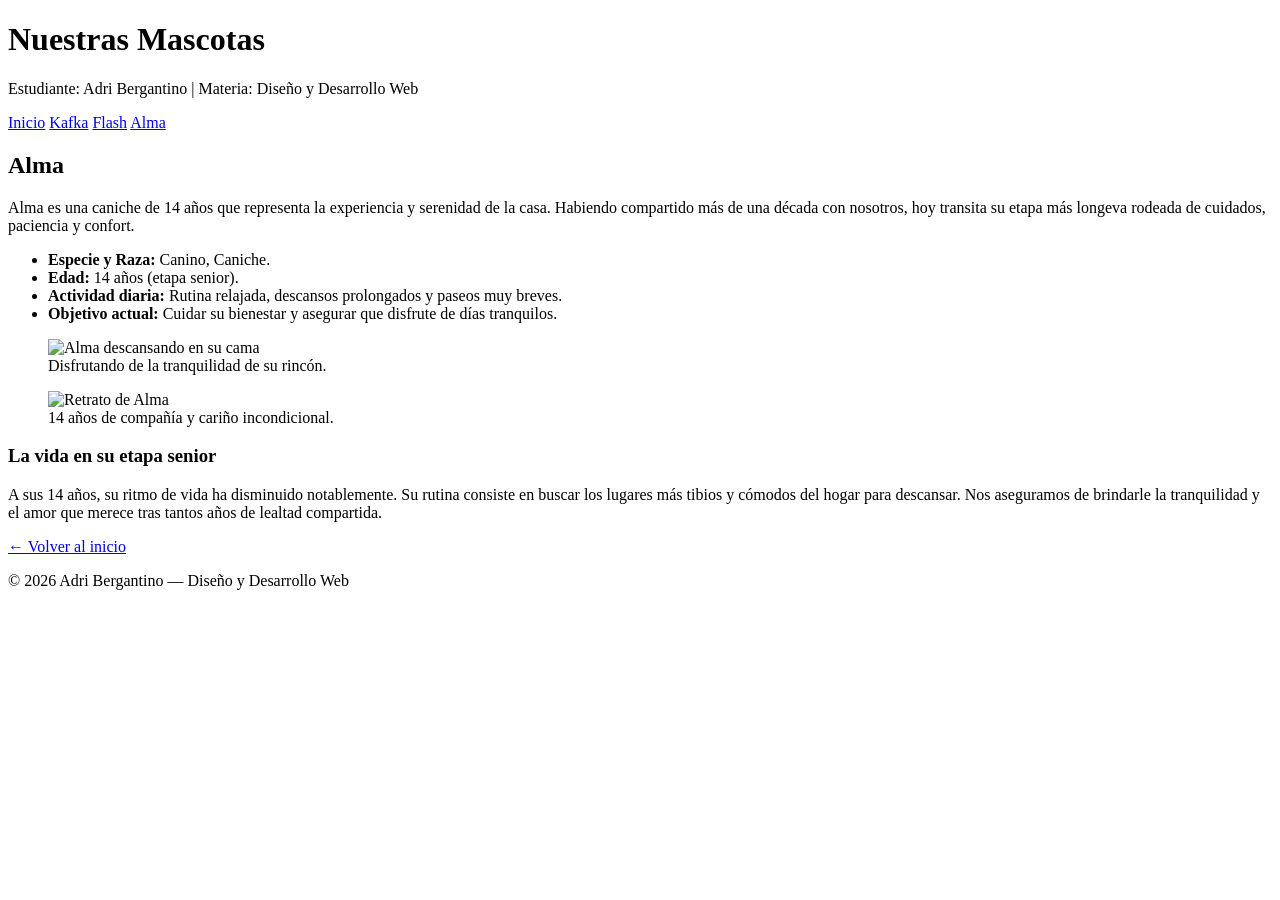
==== alma.html @ 7b6f4537 "cambios en los .html" ====
<!DOCTYPE html>
<html lang="es">
<head>
    <meta charset="UTF-8">
    <meta name="viewport" content="width=device-width, initial-scale=1.0">
    <title>Alma — Nuestras Mascotas</title>
    <link rel="stylesheet" href="css/style.css">
</head>
<body>

    <header>
        <h1>Nuestras Mascotas</h1>
        <p>Estudiante: Adri Bergantino | Materia: Diseño y Desarrollo Web</p>
        <nav>
            <a href="index.html" class="nav-link">Inicio</a>
            <a href="kafka.html" class="nav-link">Kafka</a>
            <a href="flash.html" class="nav-link">Flash</a>
            <a href="alma.html" class="nav-link activo">Alma</a>
        </nav>
    </header>

    <main>
        <article class="detalle-mascota">
            <h2>Alma</h2>
            <p>
                Alma es una caniche de 14 años que representa la experiencia y serenidad de la casa. Habiendo compartido más de una década con nosotros, hoy transita su etapa más longeva rodeada de cuidados, paciencia y confort.
            </p>

            <ul class="ficha-tecnica">
                <li><strong>Especie y Raza:</strong> Canino, Caniche.</li>
                <li><strong>Edad:</strong> 14 años (etapa senior).</li>
                <li><strong>Actividad diaria:</strong> Rutina relajada, descansos prolongados y paseos muy breves.</li>
                <li><strong>Objetivo actual:</strong> Cuidar su bienestar y asegurar que disfrute de días tranquilos.</li>
            </ul>

            <div class="galeria-fotos">
                <figure>
                    <img src="img/alma-1.jpg" alt="Alma descansando en su cama">
                    <figcaption>Disfrutando de la tranquilidad de su rincón.</figcaption>
                </figure>
                <figure>
                    <img src="img/alma-2.jpg" alt="Retrato de Alma">
                    <figcaption>14 años de compañía y cariño incondicional.</figcaption>
                </figure>
            </div>

            <h3>La vida en su etapa senior</h3>
            <p>
                A sus 14 años, su ritmo de vida ha disminuido notablemente. Su rutina consiste en buscar los lugares más tibios y cómodos del hogar para descansar. Nos aseguramos de brindarle la tranquilidad y el amor que merece tras tantos años de lealtad compartida.
            </p>

            <a href="index.html" class="btn btn-volver">&larr; Volver al inicio</a>
        </article>
    </main>

    <footer>
        <p>&copy; 2026 Adri Bergantino — Diseño y Desarrollo Web</p>
    </footer>

</body>
</html>
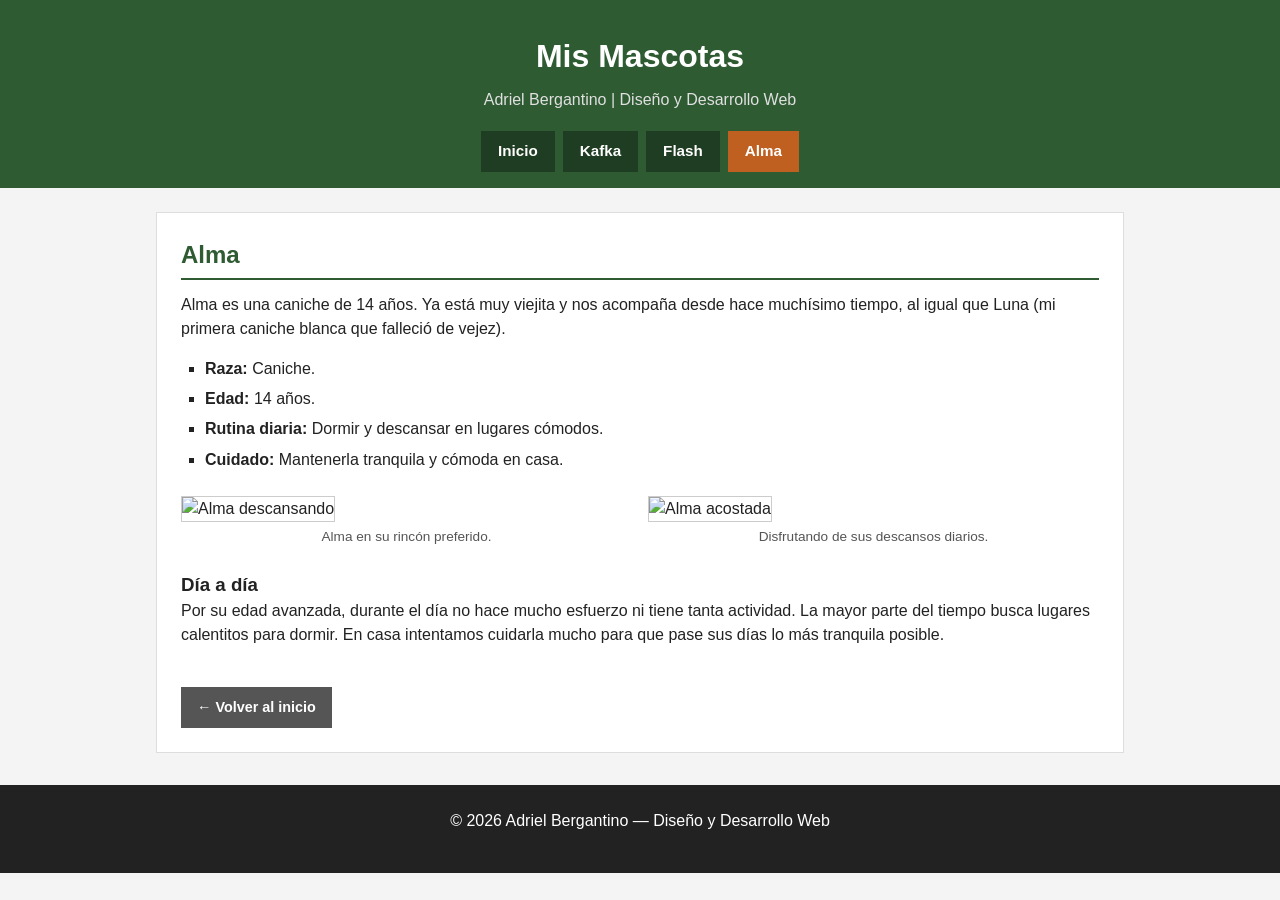
==== commit f111fb18: "Cambios en la redaccion y css" ====
--- a/alma.html
+++ b/alma.html
@@ -3,14 +3,14 @@
 <head>
     <meta charset="UTF-8">
     <meta name="viewport" content="width=device-width, initial-scale=1.0">
-    <title>Alma — Nuestras Mascotas</title>
-    <link rel="stylesheet" href="css/style.css">
+    <title>Alma — Mis Mascotas</title>
+    <link rel="stylesheet" href="css/style.css?v=2">
 </head>
 <body>
 
     <header>
-        <h1>Nuestras Mascotas</h1>
-        <p>Estudiante: Adri Bergantino | Materia: Diseño y Desarrollo Web</p>
+        <h1>Mis Mascotas</h1>
+        <p>Adriel Bergantino | Diseño y Desarrollo Web</p>
         <nav>
             <a href="index.html" class="nav-link">Inicio</a>
             <a href="kafka.html" class="nav-link">Kafka</a>
@@ -20,33 +20,33 @@
     </header>
 
     <main>
-        <article class="detalle-mascota">
+        <article class="detalle-box">
             <h2>Alma</h2>
             <p>
-                Alma es una caniche de 14 años que representa la experiencia y serenidad de la casa. Habiendo compartido más de una década con nosotros, hoy transita su etapa más longeva rodeada de cuidados, paciencia y confort.
+                Alma es una caniche de 14 años. Ya está muy viejita y nos acompaña desde hace muchísimo tiempo, al igual que Luna (mi primera caniche blanca que falleció de vejez).
             </p>
 
-            <ul class="ficha-tecnica">
-                <li><strong>Especie y Raza:</strong> Canino, Caniche.</li>
-                <li><strong>Edad:</strong> 14 años (etapa senior).</li>
-                <li><strong>Actividad diaria:</strong> Rutina relajada, descansos prolongados y paseos muy breves.</li>
-                <li><strong>Objetivo actual:</strong> Cuidar su bienestar y asegurar que disfrute de días tranquilos.</li>
+            <ul class="datos-lista">
+                <li><strong>Raza:</strong> Caniche.</li>
+                <li><strong>Edad:</strong> 14 años.</li>
+                <li><strong>Rutina diaria:</strong> Dormir y descansar en lugares cómodos.</li>
+                <li><strong>Cuidado:</strong> Mantenerla tranquila y cómoda en casa.</li>
             </ul>
 
-            <div class="galeria-fotos">
+            <div class="fotos-grid">
                 <figure>
-                    <img src="img/alma-1.jpg" alt="Alma descansando en su cama">
-                    <figcaption>Disfrutando de la tranquilidad de su rincón.</figcaption>
+                    <img src="img/alma-1.jpg" alt="Alma descansando">
+                    <figcaption>Alma en su rincón preferido.</figcaption>
                 </figure>
                 <figure>
-                    <img src="img/alma-2.jpg" alt="Retrato de Alma">
-                    <figcaption>14 años de compañía y cariño incondicional.</figcaption>
+                    <img src="img/alma-2.jpg" alt="Alma acostada">
+                    <figcaption>Disfrutando de sus descansos diarios.</figcaption>
                 </figure>
             </div>
 
-            <h3>La vida en su etapa senior</h3>
+            <h3>Día a día</h3>
             <p>
-                A sus 14 años, su ritmo de vida ha disminuido notablemente. Su rutina consiste en buscar los lugares más tibios y cómodos del hogar para descansar. Nos aseguramos de brindarle la tranquilidad y el amor que merece tras tantos años de lealtad compartida.
+                Por su edad avanzada, durante el día no hace mucho esfuerzo ni tiene tanta actividad. La mayor parte del tiempo busca lugares calentitos para dormir. En casa intentamos cuidarla mucho para que pase sus días lo más tranquila posible.
             </p>
 
             <a href="index.html" class="btn btn-volver">&larr; Volver al inicio</a>
@@ -54,7 +54,7 @@
     </main>
 
     <footer>
-        <p>&copy; 2026 Adri Bergantino — Diseño y Desarrollo Web</p>
+        <p>&copy; 2026 Adriel Bergantino — Diseño y Desarrollo Web</p>
     </footer>
 
 </body>
--- a/css/style.css
+++ b/css/style.css
@@ -0,0 +1,237 @@
+* {
+    margin: 0;
+    padding: 0;
+    box-sizing: border-box;
+}
+
+body {
+    font-family: Arial, Helvetica, sans-serif;
+    line-height: 1.5;
+    color: #222222;
+    background-color: #f4f4f4;
+}
+
+header {
+    background-color: #2e5b32;
+    color: #ffffff;
+    padding: 2rem 1rem 1rem;
+    text-align: center;
+}
+
+header h1 {
+    font-size: 2rem;
+    margin-bottom: 0.5rem;
+}
+
+header p {
+    font-size: 1rem;
+    color: #e0e0e0;
+    margin-bottom: 1.2rem;
+}
+
+nav {
+    display: flex;
+    justify-content: center;
+    gap: 0.5rem;
+    flex-wrap: wrap;
+}
+
+.nav-link {
+    background-color: #1f3d22;
+    color: #ffffff;
+    text-decoration: none;
+    padding: 0.5rem 1rem;
+    border-radius: 0;
+    font-size: 0.95rem;
+    font-weight: bold;
+    border: 1px solid #1f3d22;
+}
+
+.nav-link:hover {
+    background-color: #c06020;
+    border-color: #c06020;
+}
+
+.nav-link.activo {
+    background-color: #c06020;
+    border-color: #c06020;
+}
+
+main {
+    max-width: 1000px;
+    margin: 1.5rem auto;
+    padding: 0 1rem;
+}
+
+section {
+    margin-bottom: 2rem;
+}
+
+h2 {
+    font-size: 1.5rem;
+    color: #2e5b32;
+    margin-bottom: 0.8rem;
+    border-bottom: 2px solid #2e5b32;
+    padding-bottom: 0.3rem;
+}
+
+p {
+    margin-bottom: 1rem;
+    font-size: 1rem;
+}
+
+.imagen-principal {
+    text-align: center;
+    margin: 1rem 0;
+}
+
+.imagen-principal img {
+    max-width: 100%;
+    height: auto;
+    border: 1px solid #cccccc;
+}
+
+.imagen-principal figcaption {
+    font-size: 0.85rem;
+    color: #555555;
+    margin-top: 0.4rem;
+}
+
+.galeria-tarjetas {
+    display: flex;
+    flex-wrap: wrap;
+    gap: 1rem;
+    justify-content: space-between;
+}
+
+.tarjeta {
+    background-color: #ffffff;
+    border: 1px solid #dddddd;
+    flex: 1 1 280px;
+    display: flex;
+    flex-direction: column;
+}
+
+.tarjeta img {
+    width: 100%;
+    height: 200px;
+    object-fit: cover;
+}
+
+.tarjeta-info {
+    padding: 1rem;
+    display: flex;
+    flex-direction: column;
+    flex-grow: 1;
+}
+
+.tarjeta-info h3 {
+    font-size: 1.2rem;
+    color: #2e5b32;
+    margin-bottom: 0.3rem;
+}
+
+.tarjeta-subtitulo {
+    font-size: 0.85rem;
+    color: #666666;
+    margin-bottom: 0.8rem;
+}
+
+.tarjeta-info p {
+    font-size: 0.95rem;
+    flex-grow: 1;
+    margin-bottom: 1rem;
+}
+
+.btn {
+    display: inline-block;
+    background-color: #2e5b32;
+    color: #ffffff;
+    text-decoration: none;
+    padding: 0.6rem 1rem;
+    text-align: center;
+    font-weight: bold;
+    font-size: 0.9rem;
+    border: none;
+    border-radius: 0;
+}
+
+.btn:hover {
+    background-color: #c06020;
+}
+
+.btn-volver {
+    background-color: #555555;
+    margin-top: 1.5rem;
+}
+
+.btn-volver:hover {
+    background-color: #333333;
+}
+
+.detalle-box {
+    background-color: #ffffff;
+    padding: 1.5rem;
+    border: 1px solid #dddddd;
+}
+
+.datos-lista {
+    list-style: square;
+    margin: 1rem 0 1.5rem 1.5rem;
+}
+
+.datos-lista li {
+    margin-bottom: 0.4rem;
+}
+
+.fotos-grid {
+    display: flex;
+    flex-wrap: wrap;
+    gap: 1rem;
+    margin: 1.5rem 0;
+}
+
+.fotos-grid figure {
+    flex: 1 1 280px;
+}
+
+.fotos-grid img {
+    width: 100%;
+    height: 250px;
+    object-fit: cover;
+    border: 1px solid #cccccc;
+}
+
+.fotos-grid figcaption {
+    font-size: 0.85rem;
+    color: #555555;
+    margin-top: 0.3rem;
+    text-align: center;
+}
+
+footer {
+    background-color: #222222;
+    color: #ffffff;
+    text-align: center;
+    padding: 1.5rem 1rem;
+    margin-top: 2rem;
+    font-size: 0.9rem;
+}
+
+@media (max-width: 600px) {
+    header h1 {
+        font-size: 1.6rem;
+    }
+
+    nav {
+        flex-direction: column;
+    }
+
+    .nav-link {
+        text-align: center;
+    }
+
+    .galeria-tarjetas {
+        flex-direction: column;
+    }
+}
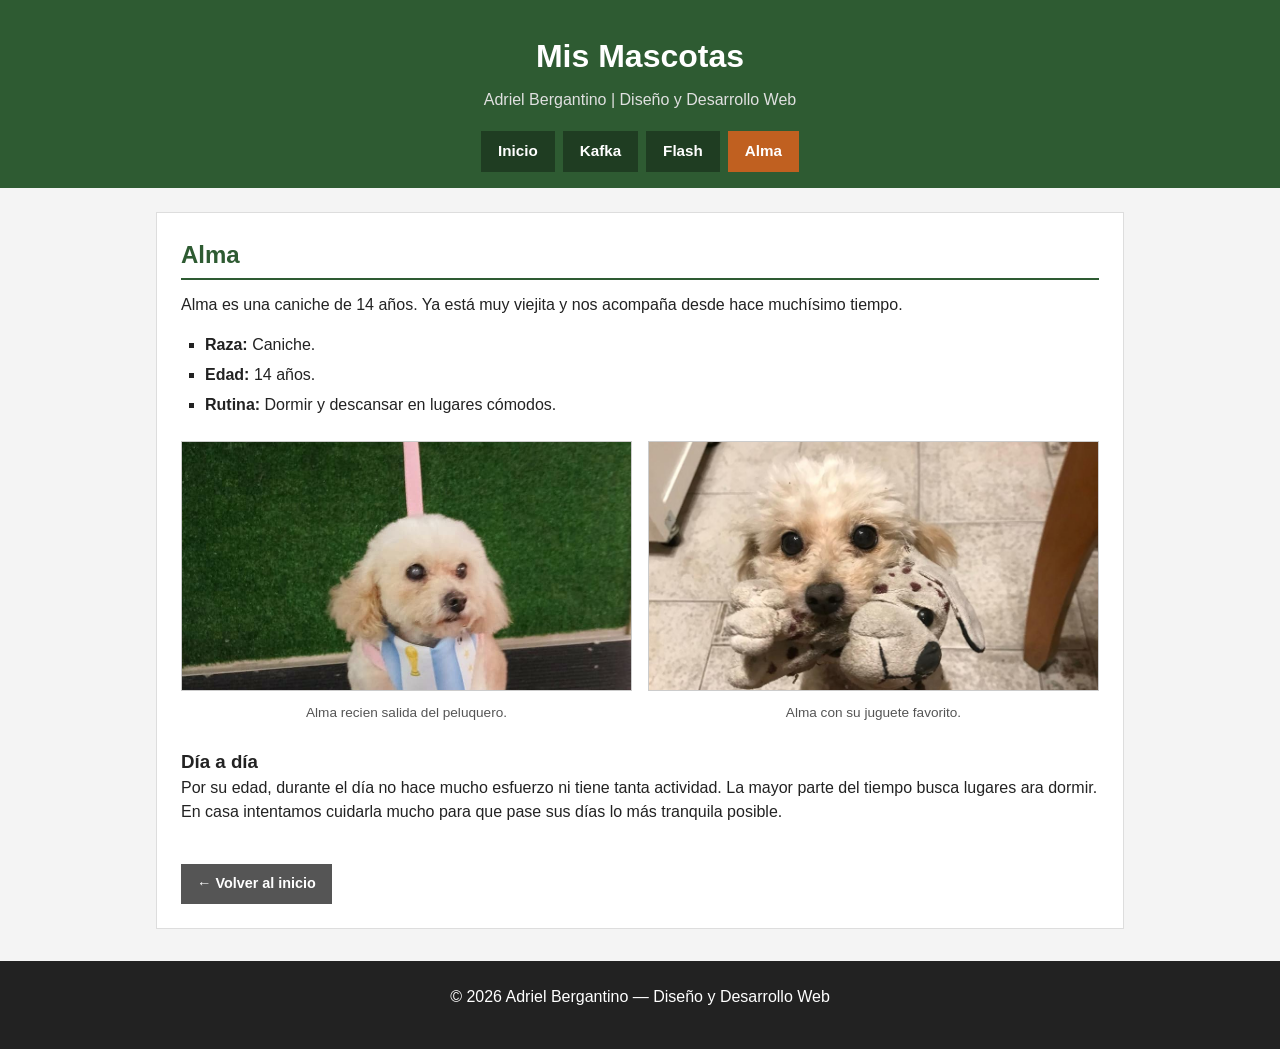
==== commit 07857f80: "modificaciones adicionales en al readaccion" ====
--- a/alma.html
+++ b/alma.html
@@ -23,30 +23,30 @@
         <article class="detalle-box">
             <h2>Alma</h2>
             <p>
-                Alma es una caniche de 14 años. Ya está muy viejita y nos acompaña desde hace muchísimo tiempo, al igual que Luna (mi primera caniche blanca que falleció de vejez).
+                Alma es una caniche de 14 años. Ya está muy viejita y nos acompaña desde hace muchísimo tiempo.
             </p>
 
             <ul class="datos-lista">
                 <li><strong>Raza:</strong> Caniche.</li>
                 <li><strong>Edad:</strong> 14 años.</li>
-                <li><strong>Rutina diaria:</strong> Dormir y descansar en lugares cómodos.</li>
-                <li><strong>Cuidado:</strong> Mantenerla tranquila y cómoda en casa.</li>
+                <li><strong>Rutina:</strong> Dormir y descansar en lugares cómodos.</li>
+        
             </ul>
 
             <div class="fotos-grid">
                 <figure>
-                    <img src="img/alma-1.jpg" alt="Alma descansando">
-                    <figcaption>Alma en su rincón preferido.</figcaption>
+                    <img src="img/alma-1.jpg" alt="Alma posando">
+                    <figcaption>Alma recien salida del peluquero.</figcaption>
                 </figure>
                 <figure>
-                    <img src="img/alma-2.jpg" alt="Alma acostada">
-                    <figcaption>Disfrutando de sus descansos diarios.</figcaption>
+                    <img src="img/alma-2.jpg" alt="Alma jugando">
+                    <figcaption>Alma con su juguete favorito.</figcaption>
                 </figure>
             </div>
 
             <h3>Día a día</h3>
             <p>
-                Por su edad avanzada, durante el día no hace mucho esfuerzo ni tiene tanta actividad. La mayor parte del tiempo busca lugares calentitos para dormir. En casa intentamos cuidarla mucho para que pase sus días lo más tranquila posible.
+                Por su edad, durante el día no hace mucho esfuerzo ni tiene tanta actividad. La mayor parte del tiempo busca lugares ara dormir. En casa intentamos cuidarla mucho para que pase sus días lo más tranquila posible.
             </p>
 
             <a href="index.html" class="btn btn-volver">&larr; Volver al inicio</a>
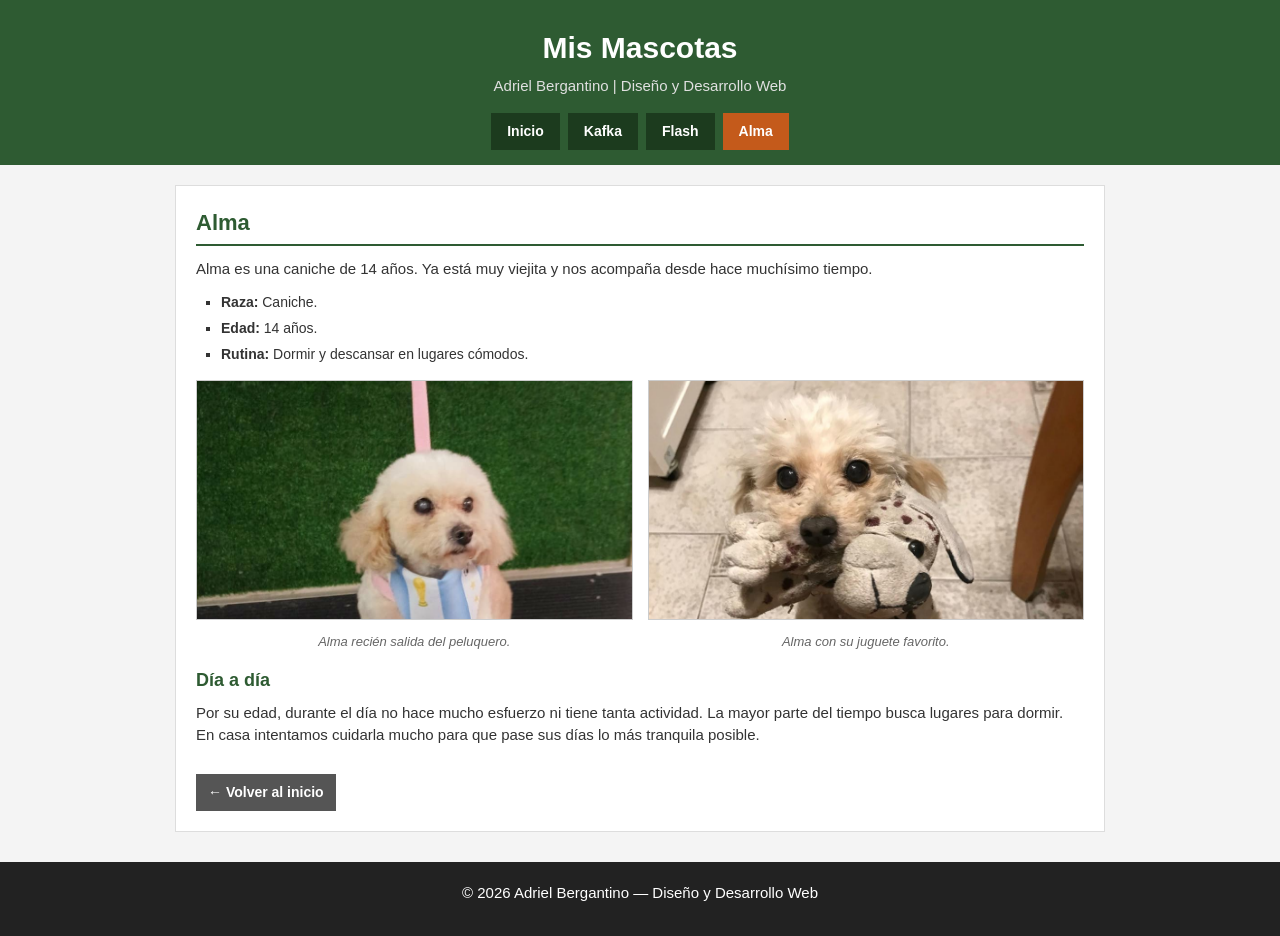
==== commit 8ef94cc6: "modificaciones" ====
--- a/alma.html
+++ b/alma.html
@@ -4,7 +4,7 @@
     <meta charset="UTF-8">
     <meta name="viewport" content="width=device-width, initial-scale=1.0">
     <title>Alma — Mis Mascotas</title>
-    <link rel="stylesheet" href="css/style.css?v=2">
+    <link rel="stylesheet" href="css/style.css">
 </head>
 <body>
 
@@ -20,7 +20,7 @@
     </header>
 
     <main>
-        <article class="detalle-box">
+        <section class="detalle-box">
             <h2>Alma</h2>
             <p>
                 Alma es una caniche de 14 años. Ya está muy viejita y nos acompaña desde hace muchísimo tiempo.
@@ -30,13 +30,12 @@
                 <li><strong>Raza:</strong> Caniche.</li>
                 <li><strong>Edad:</strong> 14 años.</li>
                 <li><strong>Rutina:</strong> Dormir y descansar en lugares cómodos.</li>
-        
             </ul>
 
             <div class="fotos-grid">
                 <figure>
                     <img src="img/alma-1.jpg" alt="Alma posando">
-                    <figcaption>Alma recien salida del peluquero.</figcaption>
+                    <figcaption>Alma recién salida del peluquero.</figcaption>
                 </figure>
                 <figure>
                     <img src="img/alma-2.jpg" alt="Alma jugando">
@@ -46,11 +45,11 @@
 
             <h3>Día a día</h3>
             <p>
-                Por su edad, durante el día no hace mucho esfuerzo ni tiene tanta actividad. La mayor parte del tiempo busca lugares ara dormir. En casa intentamos cuidarla mucho para que pase sus días lo más tranquila posible.
+                Por su edad, durante el día no hace mucho esfuerzo ni tiene tanta actividad. La mayor parte del tiempo busca lugares para dormir. En casa intentamos cuidarla mucho para que pase sus días lo más tranquila posible.
             </p>
 
             <a href="index.html" class="btn btn-volver">&larr; Volver al inicio</a>
-        </article>
+        </section>
     </main>
 
     <footer>
--- a/css/style.css
+++ b/css/style.css
@@ -6,163 +6,171 @@
 
 body {
     font-family: Arial, Helvetica, sans-serif;
+    background-color: #f4f4f4;
+    color: #333333;
     line-height: 1.5;
-    color: #222222;
-    background-color: #f4f4f4;
 }
 
 header {
     background-color: #2e5b32;
-    color: #ffffff;
-    padding: 2rem 1rem 1rem;
-    text-align: center;
+    color: white;
+    text-align: center;
+    padding: 25px 15px 15px;
 }
 
 header h1 {
-    font-size: 2rem;
-    margin-bottom: 0.5rem;
+    font-size: 30px;
+    margin-bottom: 5px;
 }
 
 header p {
-    font-size: 1rem;
+    font-size: 15px;
     color: #e0e0e0;
-    margin-bottom: 1.2rem;
+    margin-bottom: 15px;
 }
 
 nav {
     display: flex;
     justify-content: center;
-    gap: 0.5rem;
+    gap: 8px;
     flex-wrap: wrap;
 }
 
 .nav-link {
-    background-color: #1f3d22;
-    color: #ffffff;
+    background-color: #1c3b1e;
+    color: white;
     text-decoration: none;
-    padding: 0.5rem 1rem;
-    border-radius: 0;
-    font-size: 0.95rem;
+    padding: 8px 16px;
+    font-size: 14px;
     font-weight: bold;
-    border: 1px solid #1f3d22;
+    border: none;
 }
 
 .nav-link:hover {
-    background-color: #c06020;
-    border-color: #c06020;
+    background-color: #c45a1b;
 }
 
 .nav-link.activo {
-    background-color: #c06020;
-    border-color: #c06020;
+    background-color: #c45a1b;
 }
 
 main {
-    max-width: 1000px;
-    margin: 1.5rem auto;
-    padding: 0 1rem;
+    max-width: 960px;
+    margin: 20px auto;
+    padding: 0 15px;
 }
 
 section {
-    margin-bottom: 2rem;
+    background-color: white;
+    padding: 20px;
+    margin-bottom: 20px;
+    border: 1px solid #dddddd;
 }
 
 h2 {
-    font-size: 1.5rem;
     color: #2e5b32;
-    margin-bottom: 0.8rem;
+    font-size: 22px;
+    margin-bottom: 12px;
     border-bottom: 2px solid #2e5b32;
-    padding-bottom: 0.3rem;
+    padding-bottom: 5px;
+}
+
+h3 {
+    color: #2e5b32;
+    font-size: 18px;
+    margin-top: 15px;
+    margin-bottom: 8px;
 }
 
 p {
-    margin-bottom: 1rem;
-    font-size: 1rem;
+    font-size: 15px;
+    margin-bottom: 12px;
 }
 
 .imagen-principal {
     text-align: center;
-    margin: 1rem 0;
+    margin: 15px 0;
 }
 
 .imagen-principal img {
-    max-width: 100%;
-    height: auto;
+    width: 100%;
+    max-height: 420px;
+    object-fit: cover;
     border: 1px solid #cccccc;
 }
 
 .imagen-principal figcaption {
-    font-size: 0.85rem;
-    color: #555555;
-    margin-top: 0.4rem;
+    font-size: 13px;
+    color: #666666;
+    margin-top: 5px;
+    font-style: italic;
 }
 
 .galeria-tarjetas {
     display: flex;
-    flex-wrap: wrap;
-    gap: 1rem;
     justify-content: space-between;
+    gap: 15px;
+    margin-top: 15px;
 }
 
 .tarjeta {
-    background-color: #ffffff;
+    background-color: #fafafa;
     border: 1px solid #dddddd;
-    flex: 1 1 280px;
+    width: 32%;
     display: flex;
     flex-direction: column;
 }
 
 .tarjeta img {
     width: 100%;
-    height: 200px;
+    height: 180px;
     object-fit: cover;
 }
 
 .tarjeta-info {
-    padding: 1rem;
+    padding: 12px;
     display: flex;
     flex-direction: column;
     flex-grow: 1;
 }
 
 .tarjeta-info h3 {
-    font-size: 1.2rem;
-    color: #2e5b32;
-    margin-bottom: 0.3rem;
+    margin-top: 0;
+    margin-bottom: 3px;
 }
 
 .tarjeta-subtitulo {
-    font-size: 0.85rem;
-    color: #666666;
-    margin-bottom: 0.8rem;
+    font-size: 13px;
+    color: #777777;
+    margin-bottom: 10px;
+    font-weight: bold;
 }
 
 .tarjeta-info p {
-    font-size: 0.95rem;
+    font-size: 14px;
+    margin-bottom: 15px;
     flex-grow: 1;
-    margin-bottom: 1rem;
 }
 
 .btn {
     display: inline-block;
     background-color: #2e5b32;
-    color: #ffffff;
+    color: white;
     text-decoration: none;
-    padding: 0.6rem 1rem;
-    text-align: center;
+    padding: 8px 12px;
+    font-size: 14px;
     font-weight: bold;
-    font-size: 0.9rem;
+    text-align: center;
     border: none;
-    border-radius: 0;
 }
 
 .btn:hover {
-    background-color: #c06020;
+    background-color: #c45a1b;
 }
 
 .btn-volver {
     background-color: #555555;
-    margin-top: 1.5rem;
+    margin-top: 15px;
 }
 
 .btn-volver:hover {
@@ -170,68 +178,78 @@
 }
 
 .detalle-box {
-    background-color: #ffffff;
-    padding: 1.5rem;
+    background-color: white;
+    padding: 20px;
     border: 1px solid #dddddd;
+    margin-bottom: 20px;
 }
 
 .datos-lista {
     list-style: square;
-    margin: 1rem 0 1.5rem 1.5rem;
+    margin: 10px 0 15px 25px;
 }
 
 .datos-lista li {
-    margin-bottom: 0.4rem;
+    font-size: 14px;
+    margin-bottom: 5px;
 }
 
 .fotos-grid {
     display: flex;
-    flex-wrap: wrap;
-    gap: 1rem;
-    margin: 1.5rem 0;
+    gap: 15px;
+    margin: 15px 0;
 }
 
 .fotos-grid figure {
-    flex: 1 1 280px;
+    width: 50%;
+    text-align: center;
 }
 
 .fotos-grid img {
     width: 100%;
-    height: 250px;
+    height: 240px;
     object-fit: cover;
     border: 1px solid #cccccc;
 }
 
 .fotos-grid figcaption {
-    font-size: 0.85rem;
-    color: #555555;
-    margin-top: 0.3rem;
-    text-align: center;
+    font-size: 13px;
+    color: #666666;
+    margin-top: 5px;
+    font-style: italic;
 }
 
 footer {
     background-color: #222222;
-    color: #ffffff;
-    text-align: center;
-    padding: 1.5rem 1rem;
-    margin-top: 2rem;
-    font-size: 0.9rem;
-}
-
-@media (max-width: 600px) {
-    header h1 {
-        font-size: 1.6rem;
-    }
-
+    color: white;
+    text-align: center;
+    padding: 20px;
+    font-size: 14px;
+    margin-top: 30px;
+}
+
+@media (max-width: 768px) {
     nav {
         flex-direction: column;
     }
 
-    .nav-link {
+    nav .nav-link {
         text-align: center;
     }
 
     .galeria-tarjetas {
         flex-direction: column;
     }
+
+    .tarjeta {
+        width: 100%;
+    }
+
+    .fotos-grid {
+        flex-direction: column;
+    }
+
+    .fotos-grid figure {
+        width: 100%;
+    }
 }
